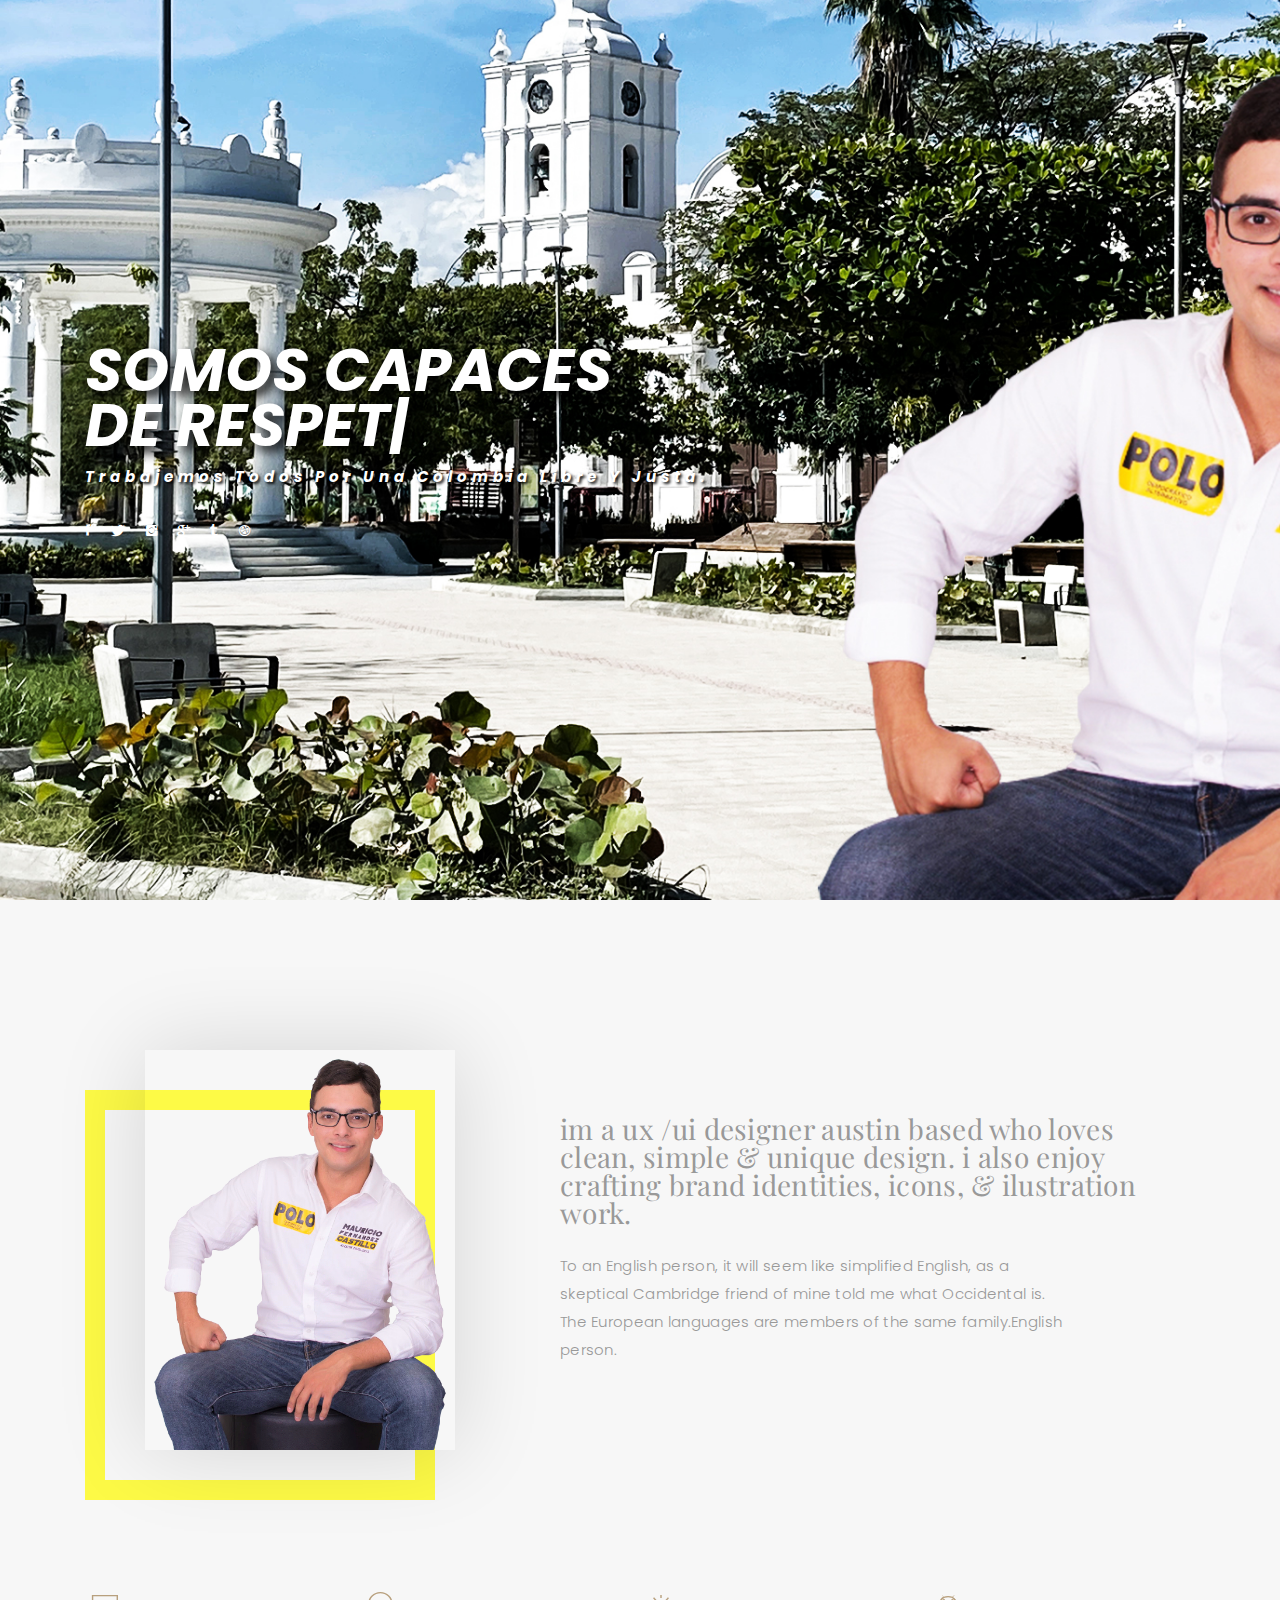
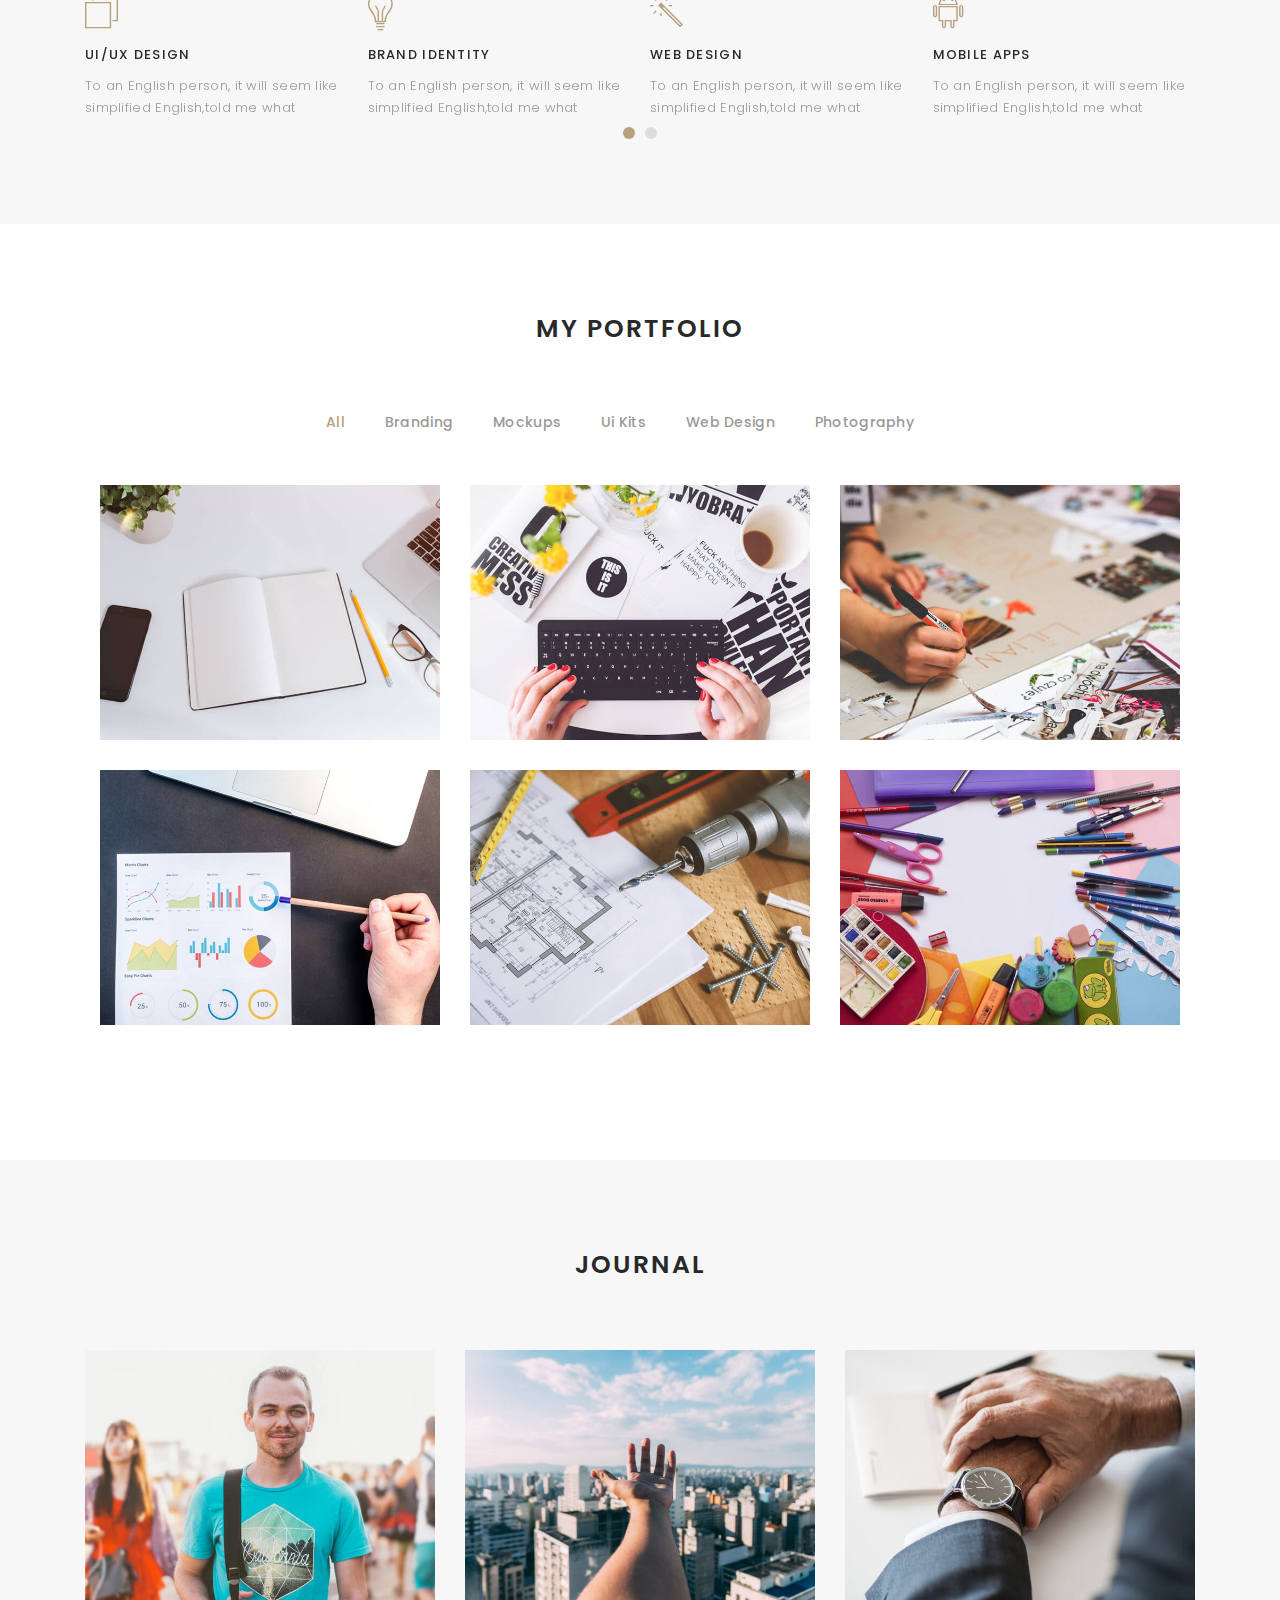
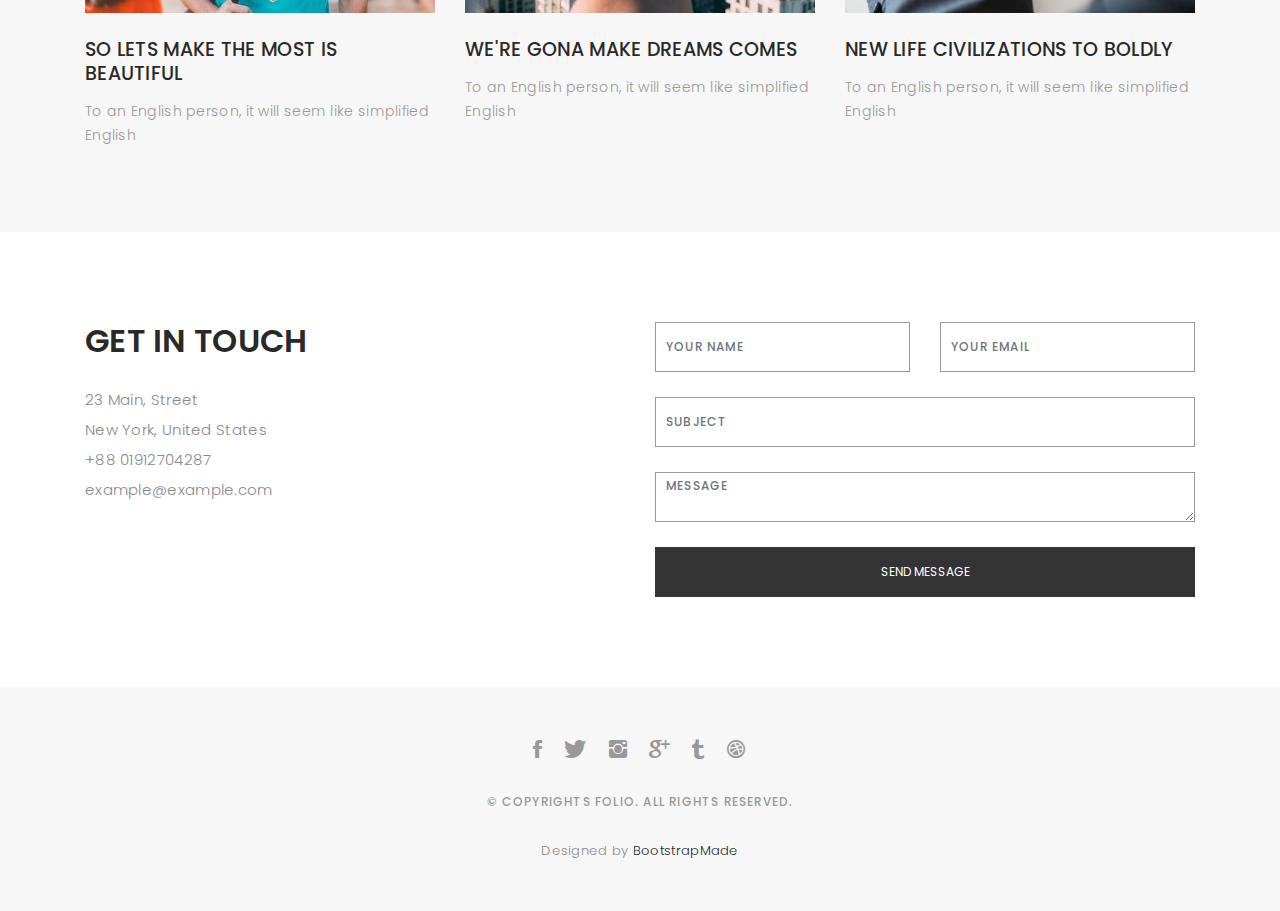
==== index.html @ 6915b4e6 "primer commit" ====
<!DOCTYPE html>
<html lang="en">

<head>
  <!-- meta -->
  <meta charset="utf-8">
  <meta content="width=device-width, initial-scale=1.0" name="viewport">

  <title>Mauricio Fernández Castillo | Polo Democratico</title>
  <meta content="" name="keywords">
  <meta content="" name="description">

  <!-- Google Fonts -->
  <link href="https://fonts.googleapis.com/css?family=Poppins:300,300i,400,400i,500,500i,600,600i,700,700i|Playfair+Display:400,400i,700,700i,900,900i" rel="stylesheet">

  <!-- Bootstrap CSS File -->
  <link href="lib/bootstrap/css/bootstrap.min.css" rel="stylesheet">

  <!-- Libraries CSS Files -->
  <link href="lib/ionicons/css/ionicons.min.css" rel="stylesheet">
  <link href="lib/owlcarousel/assets/owl.carousel.min.css" rel="stylesheet">
  <link href="lib/magnific-popup/magnific-popup.css" rel="stylesheet">
  <link href="lib/hover/hover.min.css" rel="stylesheet">

  <!-- Main Stylesheet File -->
  <link href="css/style.css" rel="stylesheet">

  <!-- Responsive css -->
  <link href="css/responsive.css" rel="stylesheet">

  <!-- Favicon -->
  <link rel="shortcut icon" href="images/favicon.png">

  <!-- =======================================================
    Theme Name: Folio
    Theme URL: https://bootstrapmade.com/folio-bootstrap-portfolio-template/
    Author: BootstrapMade.com
    Author URL: https://bootstrapmade.com
  ======================================================= -->
</head>

<body>

  <!-- start section navbar -->
  <nav id="main-nav">
    <div class="row">
      <div class="container">

        <div class="logo">
          <a href="index.html"><img src="images/logo.png" alt="logo"></a>
        </div>

        <div class="responsive"><i data-icon="m" class="ion-navicon-round"></i></div>

        <ul class="nav-menu list-unstyled">
          <li><a href="#header" class="smoothScroll">Inicio</a></li>
          <li><a href="#about" class="smoothScroll">Quien Soy</a></li>
          <li><a href="#portfolio" class="smoothScroll">Logros</a></li>
          <li><a href="#journal" class="smoothScroll">Publicaciones</a></li>
          <li><a href="#contact" class="smoothScroll">Contáctos</a></li>
        </ul>

      </div>
    </div>
  </nav>
  <!-- End section navbar -->


  <!-- start section header -->
  <div id="header" class="home">

    <div class="container">
      <div class="header-content">
        <h1>SOMOS CAPACES <br> DE <span class="typed"></span></h1>
        <p>Trabajemos todos por una colombia libre y justa.</p>

        <ul class="list-unstyled list-social">
          <li><a href="#"><i class="ion-social-facebook"></i></a></li>
          <li><a href="#"><i class="ion-social-twitter"></i></a></li>
          <li><a href="#"><i class="ion-social-instagram"></i></a></li>
          <li><a href="#"><i class="ion-social-googleplus"></i></a></li>
          <li><a href="#"><i class="ion-social-tumblr"></i></a></li>
          <li><a href="#"><i class="ion-social-dribbble"></i></a></li>
        </ul>
      </div>
    </div>
  </div>
  <!-- End section header -->


  <!-- start section about us -->
  <div id="about" class="paddsection">
    <div class="container">
      <div class="row justify-content-between">

        <div class="col-lg-4 ">
          <div class="div-img-bg">
            <div class="about-img">
              <img src="images/mfc2.png" class="img-responsive" alt="me">
            </div>
          </div>
        </div>

        <div class="col-lg-7">
          <div class="about-descr">

            <p class="p-heading">im a ux /ui designer austin based who loves clean, simple & unique design. i also enjoy crafting brand identities, icons, & ilustration work. </p>
            <p class="separator">To an English person, it will seem like simplified English, as a skeptical Cambridge friend of mine told me what Occidental is. The European languages are members of the same family.English person.</p>

          </div>

        </div>
      </div>
    </div>
  </div>
  <!-- end section about us -->


  <!-- start section services -->
  <div id="services">
    <div class="container">

        <div class="services-carousel owl-theme">

          <div class="services-block">

            <i class="ion-ios-browsers-outline"></i>
            <span>UI/UX DESIGN</span>
            <p class="separator">To an English person, it will seem like simplified English,told me what </p>

          </div>

          <div class="services-block">

            <i class="ion-ios-lightbulb-outline"></i>
            <span>BRAND IDENTITY</span>
            <p class="separator">To an English person, it will seem like simplified English,told me what </p>

          </div>

          <div class="services-block">

            <i class="ion-ios-color-wand-outline"></i>
            <span>WEB DESIGN</span>
            <p class="separator">To an English person, it will seem like simplified English,told me what </p>

          </div>

          <div class="services-block">

            <i class="ion-social-android-outline"></i>
            <span>MOBILE APPS</span>
            <p class="separator">To an English person, it will seem like simplified English,told me what </p>

          </div>

          <div class="services-block">

            <i class="ion-ios-analytics-outline"></i>
            <span>Analytics</span>
            <p class="separator">To an English person, it will seem like simplified English,told me what </p>

          </div>

          <div class="services-block">

            <i class="ion-ios-camera-outline"></i>
            <span>PHOTOGRAPHY</span>
            <p class="separator">To an English person, it will seem like simplified English,told me what </p>

          </div>

        </div>

    </div>

  </div>
  <!-- end section services -->


  <!-- start section portfolio -->
  <div id="portfolio" class="text-center paddsection">

    <div class="container">
      <div class="section-title text-center">
        <h2>My Portfolio</h2>
      </div>
    </div>

    <div class="container">
      <div class="row">
        <div class="col-md-12">

          <div class="portfolio-list">

            <ul class="nav list-unstyled" id="portfolio-flters">
              <li class="filter filter-active" data-filter=".all">all</li>
              <li class="filter" data-filter=".branding">branding</li>
              <li class="filter" data-filter=".mockups">mockups</li>
              <li class="filter" data-filter=".uikits">ui kits</li>
              <li class="filter" data-filter=".webdesign">web design</li>
              <li class="filter" data-filter=".photography">photography</li>
            </ul>

          </div>

          <div class="portfolio-container">

            <div class="col-lg-4 col-md-6 portfolio-thumbnail all branding uikits webdesign">
              <a class="popup-img" href="images/portfolio/1.jpg">
                <img src="images/portfolio/1.jpg" alt="img">
              </a>
            </div>

            <div class="col-lg-4 col-md-6 portfolio-thumbnail all mockups uikits photography">
              <a class="popup-img" href="images/portfolio/2.jpg">
                <img src="images/portfolio/2.jpg"  alt="img">
              </a>
            </div>

            <div class="col-lg-4 col-md-6 portfolio-thumbnail all branding webdesig photographyn">
              <a class="popup-img" href="images/portfolio/3.jpg">
                <img src="images/portfolio/3.jpg" alt="img">
              </a>
            </div>

            <div class="col-lg-4 col-md-6 portfolio-thumbnail all mockups webdesign photography">
              <a class="popup-img" href="images/portfolio/4.jpg">
                <img src="images/portfolio/4.jpg" alt="img">
              </a>
            </div>

            <div class="col-lg-4 col-md-6 portfolio-thumbnail all branding uikits photography">
              <a class="popup-img" href="images/portfolio/5.jpg">
                <img src="images/portfolio/5.jpg" alt="img">
              </a>
            </div>

            <div class="col-lg-4 col-md-6 portfolio-thumbnail all mockups uikits webdesign">
              <a class="popup-img" href="images/portfolio/6.jpg">
                <img src="images/portfolio/6.jpg" alt="img">
              </a>
            </div>

          </div>
        </div>
      </div>
    </div>

  </div>
  <!-- End section portfolio -->


  <!-- start section journal -->
  <div id="journal" class="text-left paddsection">

    <div class="container">
      <div class="section-title text-center">
        <h2>journal</h2>
      </div>
    </div>

    <div class="container">
      <div class="journal-block">
        <div class="row">

          <div class="col-lg-4 col-md-6">
            <div class="journal-info">

              <a href="blog-single.html"><img src="images/blog-post-1.jpg" class="img-responsive" alt="img"></a>

              <div class="journal-txt">

                <h4><a href="blog-single.html">SO LETS MAKE THE MOST IS BEAUTIFUL</a></h4>
                <p class="separator">To an English person, it will seem like simplified English
                </p>

              </div>

            </div>
          </div>

          <div class="col-lg-4 col-md-6">
            <div class="journal-info">

              <a href="blog-single.html"><img src="images/blog-post-2.jpg" class="img-responsive" alt="img"></a>

              <div class="journal-txt">

                <h4><a href="#blog-single.html">WE'RE GONA MAKE DREAMS COMES</a></h4>
                <p class="separator">To an English person, it will seem like simplified English
                </p>

              </div>

            </div>
          </div>

          <div class="col-lg-4 col-md-6">
            <div class="journal-info">

              <a href="blog-single.html"><img src="images/blog-post-3.jpg" class="img-responsive" alt="img"></a>

              <div class="journal-txt">

                <h4><a href="blog-single.html">NEW LIFE CIVILIZATIONS TO BOLDLY</a></h4>
                <p class="separator">To an English person, it will seem like simplified English
                </p>

              </div>

            </div>
          </div>

        </div>
      </div>
    </div>

  </div>
  <!-- End section journal -->


  <!-- start sectoion contact -->
  <div id="contact" class="paddsection">
    <div class="container">
      <div class="contact-block1">
        <div class="row">

          <div class="col-lg-6">
            <div class="contact-contact">

              <h2 class="mb-30">GET IN TOUCH</h2>

              <ul class="contact-details">
                <li><span>23 Main, Street</span></li>
                <li><span>New York, United States</span></li>
                <li><span>+88 01912704287</span></li>
                <li><span>example@example.com</span></li>
              </ul>

            </div>
          </div>

          <div class="col-lg-6">
            <form action="" method="post" role="form" class="contactForm">
              <div class="row">

                <div id="sendmessage">Your message has been sent. Thank you!</div>
                <div id="errormessage"></div>

                <div class="col-lg-6">
                  <div class="form-group contact-block1">
                    <input type="text" name="name" class="form-control" id="name" placeholder="Your Name" data-rule="minlen:4" data-msg="Please enter at least 4 chars" />
                    <div class="validation"></div>
                  </div>
                </div>

                <div class="col-lg-6">
                  <div class="form-group">
                    <input type="email" class="form-control" name="email" id="email" placeholder="Your Email" data-rule="email" data-msg="Please enter a valid email" />
                    <div class="validation"></div>
                  </div>
                </div>

                <div class="col-lg-12">
                  <div class="form-group">
                    <input type="text" class="form-control" name="subject" id="subject" placeholder="Subject" data-rule="minlen:4" data-msg="Please enter at least 8 chars of subject" />
                    <div class="validation"></div>
                  </div>
                </div>

                <div class="col-lg-12">
                  <div class="form-group">
                    <textarea class="form-control" name="message" rows="12" data-rule="required" data-msg="Please write something for us" placeholder="Message"></textarea>
                    <div class="validation"></div>
                  </div>
                </div>

                <div class="col-lg-12">
                  <input type="submit" class="btn btn-defeault btn-send" value="Send message">
                </div>

              </div>
            </form>
          </div>
        </div>
      </div>
    </div>
  </div>
  <!-- start sectoion contact -->


  <!-- start section footer -->
  <div id="footer" class="text-center">
    <div class="container">
      <div class="socials-media text-center">

        <ul class="list-unstyled">
          <li><a href="#"><i class="ion-social-facebook"></i></a></li>
          <li><a href="#"><i class="ion-social-twitter"></i></a></li>
          <li><a href="#"><i class="ion-social-instagram"></i></a></li>
          <li><a href="#"><i class="ion-social-googleplus"></i></a></li>
          <li><a href="#"><i class="ion-social-tumblr"></i></a></li>
          <li><a href="#"><i class="ion-social-dribbble"></i></a></li>
        </ul>

      </div>

      <p>&copy; Copyrights Folio. All rights reserved.</p>

      <div class="credits">
        <!--
          All the links in the footer should remain intact.
          You can delete the links only if you purchased the pro version.
          Licensing information: https://bootstrapmade.com/license/
          Purchase the pro version with working PHP/AJAX contact form: https://bootstrapmade.com/buy/?theme=Folio
        -->
        Designed by <a href="https://bootstrapmade.com/">BootstrapMade</a>
      </div>

    </div>
  </div>
  <!-- End section footer -->

  <!-- JavaScript Libraries -->
  <script src="lib/jquery/jquery.min.js"></script>
  <script src="lib/jquery/jquery-migrate.min.js"></script>
  <script src="lib/bootstrap/js/bootstrap.bundle.min.js"></script>
  <script src="lib/typed/typed.js"></script>
  <script src="lib/owlcarousel/owl.carousel.min.js"></script>
  <script src="lib/magnific-popup/magnific-popup.min.js"></script>
  <script src="lib/isotope/isotope.pkgd.min.js"></script>

  <!-- Contact Form JavaScript File -->
  <script src="contactform/contactform.js"></script>

  <!-- Template Main Javascript File -->
  <script src="js/main.js"></script>

</body>

</html>
---- css/style.css ----
/*
  Theme Name: Folio
  Theme URL: https://bootstrapmade.com/folio-bootstrap-portfolio-template/
  Author: BootstrapMade.com
  Author URL: https://bootstrapmade.com
*/

/*  General Styling
/*-----------------------------------------------------------------------------------*/

body {
  background: #ffffff;
  color: #898989;
  font-family: 'Poppins', helvetica;
  font-size: 15px;
  font-weight: 300;
  line-height: 20px;
  letter-spacing: 0.02em;
  overflow-x: hidden;
  margin: 0 auto;
  padding: 0;
  -moz-box-sizing: border-box;
  -ms-box-sizing: border-box;
  -o-box-sizing: border-box;
  -webkit-box-sizing: border-box;
  box-sizing: border-box;
}

h1, h2, h3, h4, h5, h6 {
  margin: 0;
}

h2 {
  color: #292929;
  font-weight: 600;
}

h4 {
  color: #292929;
  font-size: 14px;
  font-weight: 600;
}

a {
  color: #292929;
  text-decoration: none !important;
  -moz-transition: all 0.5s ease-in-out 0s;
  -ms-transition: all 0.5s ease-in-out 0s;
  -o-transition: all 0.5s ease-in-out 0s;
  -webkit-transition: all 0.5s ease-in-out 0s;
  transition: all 0.5s ease-in-out 0s;
}

a:hover {
  -moz-transition: all 0.5s ease-in-out 0s;
  -ms-transition: all 0.5s ease-in-out 0s;
  -o-transition: all 0.5s ease-in-out 0s;
  -webkit-transition: all 0.5s ease-in-out 0s;
  transition: all 0.5s ease-in-out 0s;
}

a:hover, a:focus {
  color: #b8a07e;
  text-decoration: underline;
}

nav ul li a {
  padding: 2px 0 0 0;
  position: relative;
  display: block;
  font-size: 12px;
  color: #999999;
  letter-spacing: 0.1em;
  font-weight: 500;
  line-height: 14px;
  text-transform: uppercase;
  -moz-transition: all 0.5s ease-in-out 0s;
  -ms-transition: all 0.5s ease-in-out 0s;
  -o-transition: all 0.5s ease-in-out 0s;
  -webkit-transition: all 0.5s ease-in-out 0s;
  transition: all 0.5s ease-in-out 0s;
}

p {
  margin: 25px 0;
  padding: 0;
  font-size: 15px;
  color: #999999;
  line-height: 28px;
}

::-moz-selection {
  background: #b8a07e;
  color: #fff;
}

::selection {
  background: #b8a07e;
  color: #fff;
}

.btn {
  background: #333;
  border: medium none;
  border-radius: 0;
  color: #fff;
  font-size: 12px;
  height: 50px;
  line-height: 50px;
  padding: 0 30px;
  text-transform: uppercase;
}

.btn:hover, .btn:focus {
  color: #fff;
}

.padDiv {
  padding: 30px 20px;
}

.section-title {
  margin-bottom: 70px;
}

.section-title h2 {
  font-size: 25px;
  letter-spacing: 2px;
  text-transform: uppercase;
}

.form-control {
  background-color: transparent;
  border: 1px solid #999;
  border-radius: 0;
  color: #999999;
  font-size: 12px;
  font-weight: 500;
  height: 50px;
  letter-spacing: 0.1em;
  padding-left: 10px;
  margin: 0 0 25px 0;
  line-height: 14px;
  text-transform: uppercase;
}

.form-control:focus {
  box-shadow: none;
  outline: 0 none;
}

.paddsection {
  padding-top: 90px;
  padding-bottom: 90px;
}

.paddsections {
  padding-top: 90px;
  padding-bottom: 90px !important;
}

.hvr-shutter-in-horizontal::before {
  background: #333;
}

.hvr-shutter-in-horizontal:hover {
  background: #b8a07e;
}

.mb-30 {
  margin-bottom: 30px;
}

/*-----------------------------------------------------------------------------------*/
/*  Navbar Top
/*-----------------------------------------------------------------------------------*/

nav {
  position: fixed;
  background: #fff;
  z-index: 1000;
  width: 100%;
  padding: 20px;
  display: none;
  -webkit-box-shadow: 0px 2px 92px 0px rgba(0, 0, 0, 0.18);
  -moz-box-shadow: 0px 2px 92px 0px rgba(0, 0, 0, 0.18);
  box-shadow: 0px 2px 92px 0px rgba(0, 0, 0, 0.18);
}

.nav-menu {
  float: right;
  line-height: 32px;
  margin-bottom: 0;
  padding-top: 16px;
}

nav ul li {
  float: left;
  margin-right: 15px;
  font-family: 'Poppins', sans-serif;
  font-size: 14px;
  margin-left: 40px;
}

nav ul li a {
  padding: 2px 0 0 0;
  position: relative;
  display: block;
  font-size: 14px;
  color: #999999;
  font-family: 'Poppins', helvetica;
  font-weight: 500;
  line-height: 16px;
  letter-spacing: 0.02em;
  text-transform: capitalize;
  font-style: italic;
}

.logo {
  float: left;
}

.logo img {
  width: 100px;
  height: 50px;
}

.responsive {
  display: none;
  font-size: 23px;
}

.active {
  color: #afafaf;
}

/*----------------------------------------------------------------------------------*/
/*  Header
/*-----------------------------------------------------------------------------------*/

#header {
  background: url("../images/mfc-bg.jpg") repeat scroll center center / cover;
  height: 100vh;
  width: 100%;
}


#header .header-content {
  height: 100vh;
  text-align: left;
  width: 100%;
  display: flex;
  justify-content: center;
  flex-direction: column;
}

.header-content h1 {
  font-size: 60px;
  font-weight: 700;
  margin-bottom: 10px;
  text-transform: uppercase;
  color: #fff;
  line-height: 55px;
  font-style: italic;
  text-shadow: 0.1em 0.1em 0.2em #000
}

.header-content p {
  font-size: 15px;
  letter-spacing: 5px;
  margin-top: 0;
  margin-bottom: 30px;
  text-transform: capitalize;
  color: #fff;
  font-weight: 700;
  font-style: italic;
  text-shadow: 0.1em 0.1em 0.2em #000
}

.header-content .list-social li {
  float: left;
  margin-right: 20px;
}

.header-content .list-social li i {
  color: #fff;
  font-size: 15px;
}

/*-----------------------------------------------------------------------------------*/
/*  Aout-us
/*-----------------------------------------------------------------------------------*/

#about {
  width: 100%;
  height: auto;
  background: #f7f7f7;
  padding-top: 190px;
}

#about .div-img-bg {
  padding-bottom: 30px;
  border: 20px solid #fdfa46;
}

#about .div-img-bg .about-img img {
  width: 100%;
  box-shadow: 0px 0px 85px 0px rgba(0, 0, 0, 0.14);
  margin-top: -60px;
  margin-left: 40px;
  height: 400px;
  object-fit: cover;
}

#about .about-descr .p-heading {
  font-family: 'Playfair Display', serif;
  font-size: 28px;
  text-align: left;
}

#about .about-descr .separator {
  max-width: 80%;
  margin-bottom: 0;
  text-align: left;
}

/*-----------------------------------------------------------------------------------*/
/*   Services
/*-----------------------------------------------------------------------------------*/

#services {
  background: #f7f7f7;
  position: relative;
  padding-bottom: 80px;
}

.owl-item {
  float: left;
}
.services-block span {
  margin: 10px 0;
  position: relative;
  font-size: 13px;
  color: #292929;
  letter-spacing: 0.1em;
  font-weight: 500;
  text-transform: uppercase;
  display: block;
}

.services-block .separator {
  margin: 0;
  font-size: 13px;
  line-height: 22px;
}

.services-block i {
  font-size: 44px;
  color: #b8a07e;
  line-height: 44px;
}


.services-carousel  .owl-stage-outer {
  overflow: hidden;
}

.services-carousel .owl-dots {
  margin-top: 5px;
  text-align: center;
}

.services-carousel .owl-dot {
  display: inline-block;
  margin: 0 5px;
  width: 12px !important;
  height: 12px !important;
  border-radius: 50%;
  border: 0;
  padding: 0 !important;
  background-color: #ddd;
  cursor: pointer;
}

.services-carousel .owl-dot.active {
  background-color: #b8a07e;
}

.owl-nav {
  display: none;
}


/*-----------------------------------------------------------------------------------*/
/*  Portfolio
/*-----------------------------------------------------------------------------------*/

#portfolio {
  position: relative;
  padding-bottom: 50px;
}

#portfolio .portfolio-list {
  margin-bottom: 50px;
}

#portfolio .portfolio-list .nav {
  display: inline-block;
  margin: 0;
}

#portfolio .portfolio-list .nav li {
  margin: 0 40px 0 0;
  float: left;
  font-size: 14px;
  color: #999999;
  line-height: 16px;
  cursor: pointer;
  font-family: 'Poppins', helvetica;
  font-weight: 500;
  letter-spacing: 0.02em;
  text-transform: capitalize;
  -moz-transition: all 0.5s ease-in-out 0s;
  -ms-transition: all 0.5s ease-in-out 0s;
  -o-transition: all 0.5s ease-in-out 0s;
  -webkit-transition: all 0.5s ease-in-out 0s;
  transition: all 0.5s ease-in-out 0s;
}

#portfolio .portfolio-list .nav li:hover, #portfolio .portfolio-list .nav li.filter-active  {
  color: #b8a07e;
  -moz-transition: all 0.5s ease-in-out 0s;
  -ms-transition: all 0.5s ease-in-out 0s;
  -o-transition: all 0.5s ease-in-out 0s;
  -webkit-transition: all 0.5s ease-in-out 0s;
  transition: all 0.5s ease-in-out 0s;
}

#portfolio .portfolio-container {
  display: inline-block;
  margin-bottom: 50px;
  width: 100%;
}

.portfolio-thumbnail {
  margin-bottom: 30px;
  overflow: hidden;
}

.portfolio-thumbnail img {
  max-width: 100%;
}

/*-----------------------------------------------------------------------------------*/
/*  Journal
/*-----------------------------------------------------------------------------------*/

#journal,  #journal-blog {
  height: auto;
  width: 100%;
  background: #f7f7f7;
  padding-bottom: 60px;
  position: relative;
}

#journal-blog {
  background: #fff;
  padding-bottom: 30px;
}

#journal .journal-block {
  display: inline-block;
  height: auto;
  width: 100%;
}

#journal .journal-block .journal-info {
  position: relative;
}

.journal-block .journal-info img {
  max-width: 100%;
}

.journal-block .journal-info .journal-txt {
  padding: 25px 0px;
  position: relative;
}

.journal-block .journal-info .journal-txt h4 a {
  display: block;
  font-size: 19px;
  line-height: 24px;
  margin: 0 0 13px 0;
  font-weight: 500;
  color: #292929;
  -moz-transition: all 0.5s ease-in-out 0s;
  -ms-transition: all 0.5s ease-in-out 0s;
  -o-transition: all 0.5s ease-in-out 0s;
  -webkit-transition: all 0.5s ease-in-out 0s;
  transition: all 0.5s ease-in-out 0s;
}

.journal-block .journal-info .journal-txt h4 a:hover {
  color: #b8a07e;
  -moz-transition: all 0.5s ease-in-out 0s;
  -ms-transition: all 0.5s ease-in-out 0s;
  -o-transition: all 0.5s ease-in-out 0s;
  -webkit-transition: all 0.5s ease-in-out 0s;
  transition: all 0.5s ease-in-out 0s;
}

.journal-block .journal-info .journal-txt p {
  margin: 0;
  font-size: 14px;
  line-height: 24px;
}

/*-----------------------------------------------------------------------------------*/
/*  Contact
/*-----------------------------------------------------------------------------------*/

#contact {
  height: auto;
  width: 100%;
}

.contact-details {
  list-style: none;
  margin: 0;
  padding: 0;
}

.contact-details li {
  padding-bottom: 10px;
}

#contact input, #contact textarea {
  width: 100%;
}


#contact  #sendmessage {
  color: #18d26e;
  border: 1px solid #18d26e;
  display: none;
  text-align: center;
  padding: 15px;
  font-weight: 600;
  margin: 15px;
}

#contact  #errormessage {
  color: red;
  display: none;
  border: 1px solid red;
  text-align: center;
  padding: 15px;
  font-weight: 600;
  margin: 15px;
}

#contact #sendmessage.show, #contact #errormessage.show, #contact .show {
  display: block;
}

#contact .validation {
  color: red;
  display: none;
  margin: 0 0 20px;
  font-weight: 400;
  font-size: 13px;
}

/*-----------------------------------------------------------------------------------*/
/*  Footer
/*-----------------------------------------------------------------------------------*/

#footer {
  background: #f7f7f7;
  padding-top: 50px;
  padding-bottom: 50px;
}

#footer .socials-media {
  width: 100%;
}

#footer .socials-media ul {
  display: inline-block;
  float: none;
  margin: 0 0 20px 0;
}

#footer .socials-media ul li {
  float: left;
  margin-left: 10px;
  margin-right: 10px;
}

#footer .socials-media ul li a {
  font-size: 24px;
  color: #999;
  letter-spacing: 0.1em;
  font-weight: 500;
  background: transparent;
  text-transform: uppercase;
  -moz-transition: all 0.5s ease-in-out 0s;
  -ms-transition: all 0.5s ease-in-out 0s;
  -o-transition: all 0.5s ease-in-out 0s;
  -webkit-transition: all 0.5s ease-in-out 0s;
  transition: all 0.5s ease-in-out 0s;
}

#footer .socials-media ul li a:hover {
  color: #b8a07e;
  -moz-transition: all 0.5s ease-in-out 0s;
  -ms-transition: all 0.5s ease-in-out 0s;
  -o-transition: all 0.5s ease-in-out 0s;
  -webkit-transition: all 0.5s ease-in-out 0s;
  transition: all 0.5s ease-in-out 0s;
}

#footer p {
  font-size: 12px;
  letter-spacing: 0.1em;
  font-weight: 500;
  margin-top: 0;
  text-transform: uppercase;
}

.credits {
  font-size: 13px;
}
---- css/responsive.css ----
/** Width between 1200x to 0
 *  ~~~~~~~~~~~~~~~~~~~~~~~~~~~~~~~~~~~~
 */

@media (min-width: 1200px) {

}

/** Width between 992px to 1199px
 *  ~~~~~~~~~~~~~~~~~~~~~~~~~~~~~~~~~~~~
 */

@media (min-width: 992px) and (max-width: 1199px) {
  
}

/** Width between 768px to 991px
 *  ~~~~~~~~~~~~~~~~~~~~~~~~~~~~~~~~~~~~
 */

@media (min-width: 768px) and (max-width: 991px) {
  /* Navbar */
  nav {
    padding: 10px 15px;
  }
  .nav-menu {
    margin-top: 40px;
    display: none;
    float: none;
    width: 100%;
  }
  .nav-menu li {
    float: none;
    width: 100%;
    text-align: center;
    border-top: 1px solid #f7f7f7;
    line-height: 45px;
    margin-left: 0;
    padding-top: 10px;
    padding-bottom: 10px;
  }
  .responsive {
    float: right;
    padding-top: 15px;
    display: block;
  }

  .header-content h1 {
    font-size: 30px;
  }
  /* About */
  .head-info .header-content .cmaster h1 {
    font-size: 32px;
  }
  #about .div-img-bg {
    padding: 0;
  }
  #about .div-img-bg .about-img img {
    margin-top: 0%;
    margin-left: calc(0% - 0px);
  }
  #about .about-descr .p-heading {
    font-size: 20px;
  }
  #about .about-descr .separator {
    max-width: 100%;
    margin-bottom: 0;
  }
  /* portfolio */
  #portfolio .portfolio-list .nav li {
    float: none;
    margin: 20px;
    display: inline-block;
  }
  /* journal */
  #journal .journal-block .journal-info {
    margin-bottom: 30px;
  }
  /* Contact */
  .contact-contact {
    margin-bottom: 30px;
  }
  /* Footer */
  #footer .socials-media ul li {
    margin-right: 0;
    margin-left: 0;
    float: none;
    display: inline-block;
  }
}

/** Width between 767px to 0
 *  ~~~~~~~~~~~~~~~~~~~~~~~~~~~~~~~~~~~~
 */

@media (max-width: 767px) {
  /* Navbar */
  nav {
    padding: 20px 15px;
  }
  .nav-menu {
    margin-top: 40px;
    display: none;
    float: none;
    width: 100%;
  }
  .nav-menu li {
    float: none;
    width: 100%;
    text-align: center;
    border-top: 1px solid #f7f7f7;
    line-height: 45px;
    margin-left: 0;
    padding-top: 10px;
    padding-bottom: 10px;
  }
  .responsive {
    float: right;
    padding-top: 15px;
    display: block;
  }
  .header-content h1 {
    font-size: 45px;
    line-height: 40px;
  }
  /* About */
  .head-info .header-content h1 {
    font-size: 32px;
  }
  #about .div-img-bg {
    padding: 0;
  }
  #about .div-img-bg .about-img img {
    margin-top: 0%;
    margin-left: calc(0% - 0px);
  }
  #about .about-descr .p-heading {
    font-size: 20px;
  }
  #about .about-descr .separator {
    max-width: 100%;
    margin-bottom: 0;
  }
  /* portfolio */
  #portfolio .portfolio-list .nav li {
    float: none;
    margin: 20px;
    display: inline-block;
  }
  /* journal */
  #journal .journal-block .journal-info {
    margin-bottom: 30px;
  }
  /* Contact */
  .contact-contact {
    margin-bottom: 30px;
  }
  /* Footer */
  #footer .socials-media ul li {
    margin-right: 0;
    margin-left: 0;
    float: none;
    display: inline-block;
  }
}

/** Width between 600px to 0
 *  ~~~~~~~~~~~~~~~~~~~~~~~~~~~~~~~~~~~~
 */

@media (max-width: 600px) {
  /* Navbar */
  nav {
    padding: 20px 15px;
  }
  .nav-menu {
    margin-top: 40px;
    display: none;
    float: none;
    width: 100%;
  }
  .nav-menu li {
    float: none;
    width: 100%;
    text-align: center;
    border-top: 1px solid #f7f7f7;
    line-height: 45px;
    margin-left: 0;
    padding-top: 10px;
    padding-bottom: 10px;
  }
  .responsive {
    float: right;
    padding-top: 15px;
    display: block;
  }
  /* About */
  .head-info .header-content h1 {
    font-size: 32px;
  }
  #about .div-img-bg {
    padding: 0;
  }
  #about .div-img-bg .about-img img {
    margin-top: 0%;
    margin-left: calc(0% - 0px);
  }
  #about .about-descr .p-heading {
    font-size: 20px;
  }
  #about .about-descr .separator {
    max-width: 100%;
    margin-bottom: 0;
  }
  /* portfolio */
  #portfolio .portfolio-list .nav li {
    float: none;
    margin: 10px;
    display: inline-block;
  }
  /* journal */
  #journal .journal-block .journal-info {
    margin-bottom: 30px;
  }
  /* Contact */
  .contact-contact {
    margin-bottom: 30px;
  }
  /* Footer */
  #footer .socials-media ul li {
    margin-right: 0;
    margin-left: 0;
    float: none;
    display: inline-block;
  }
}

/** Width between 480px to 0
 *  ~~~~~~~~~~~~~~~~~~~~~~~~~~~~~~~~~~~~
 */

@media (max-width: 480px) {
  /* Navbar */
  nav {
    padding: 20px 15px;
  }
  .nav-menu {
    margin-top: 40px;
    display: none;
    float: none;
    width: 100%;
  }
  .nav-menu li {
    float: none;
    width: 100%;
    text-align: center;
    border-top: 1px solid #f7f7f7;
    line-height: 45px;
    margin-left: 0;
    padding-top: 10px;
    padding-bottom: 10px;
  }
  .responsive {
    float: right;
    padding-top: 15px;
    display: block;
  }
  /* About */
  .head-info .header-content h1 {
    font-size: 32px;
  }
  #about .div-img-bg {
    padding: 0;
  }
  #about .div-img-bg .about-img img {
    margin-top: 0%;
    margin-left: calc(0% - 0px);
  }
  #about .about-descr .p-heading {
    font-size: 20px;
  }
  #about .about-descr .separator {
    max-width: 100%;
    margin-bottom: 0;
  }
  /* portfolio */
  #portfolio .portfolio-list .nav li {
    float: none;
    margin: 20px;
  }
  /* journal */
  #journal .journal-block .journal-info {
    margin-bottom: 30px;
  }
  /* Contact */
  .contact-contact {
    margin-bottom: 30px;
  }
  /* Footer */
  #footer .socials-media ul li {
    margin-right: 0;
    margin-left: 0;
    float: none;
    display: inline-block;
  }
}

/** Width between 320px to 0
 *  ~~~~~~~~~~~~~~~~~~~~~~~~~~~~~~~~~~~~
 */

@media (max-width: 320px) {
  /* Navbar */
  nav {
    padding: 20px 15px;
  }
  .nav-menu {
    margin-top: 40px;
    display: none;
    float: none;
    width: 100%;
  }
  .nav-menu li {
    float: none;
    width: 100%;
    text-align: center;
    border-top: 1px solid #f7f7f7;
    line-height: 45px;
    margin-left: 0;
    padding-top: 10px;
    padding-bottom: 10px;
  }
  .responsive {
    float: right;
    padding-top: 15px;
    display: block;
  }
  /* About */
  .head-info .header-content h1 {
    font-size: 32px;
  }
  #about .div-img-bg {
    padding: 0;
  }
  #about .div-img-bg .about-img img {
    margin-top: 0%;
    margin-left: calc(0% - 0px);
  }
  #about .about-descr .p-heading {
    font-size: 20px;
  }
  #about .about-descr .separator {
    max-width: 100%;
    margin-bottom: 0;
  }
  /* portfolio */
  #portfolio .portfolio-list .nav li {
    float: none;
    margin: 20px;
  }
  /* journal */
  #journal .journal-block .journal-info {
    margin-bottom: 30px;
  }
  /* Contact */
  .contact-contact {
    margin-bottom: 30px;
  }
  /* Footer */
  #footer .socials-media ul li {
    margin-right: 0;
    margin-left: 0;
    float: none;
    display: inline-block;
  }
  /* Single page */
  .entry-comments-body span {
    display: inline-block;
    margin-right: 0;
  }
}
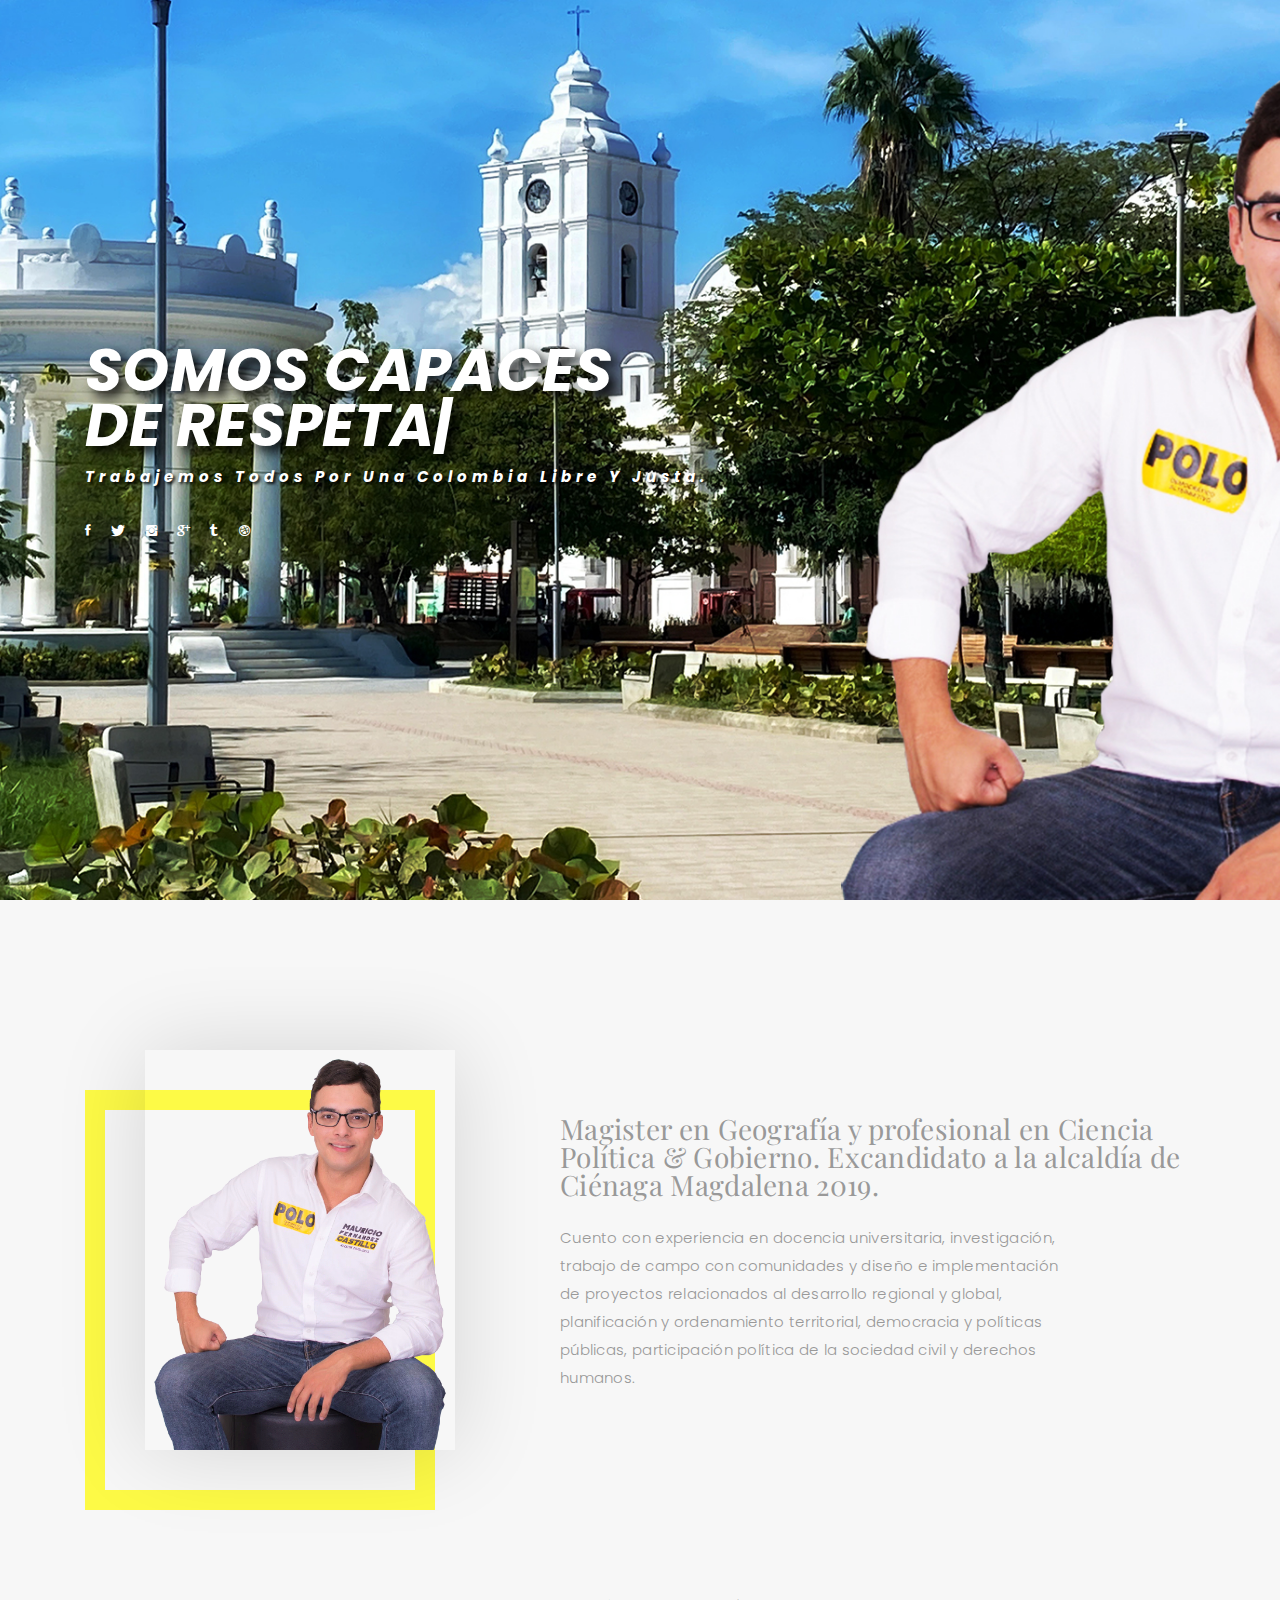
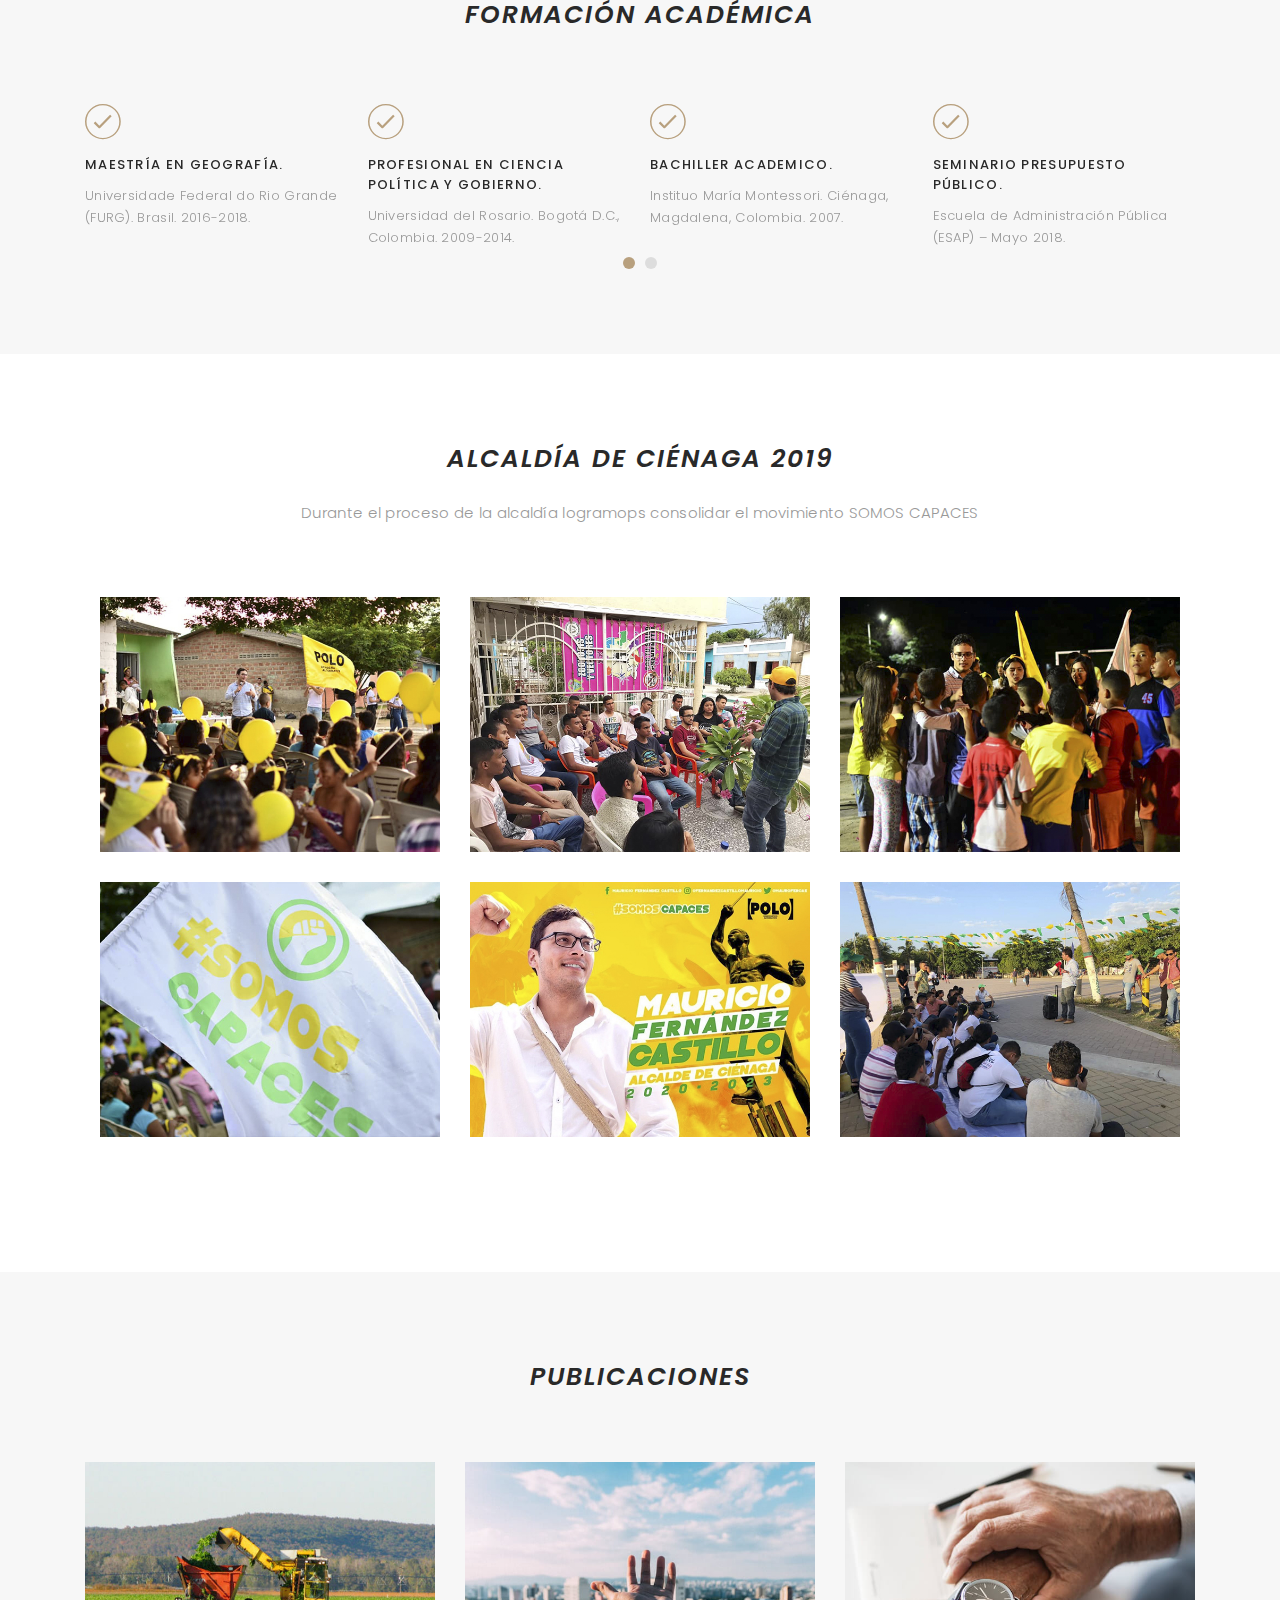
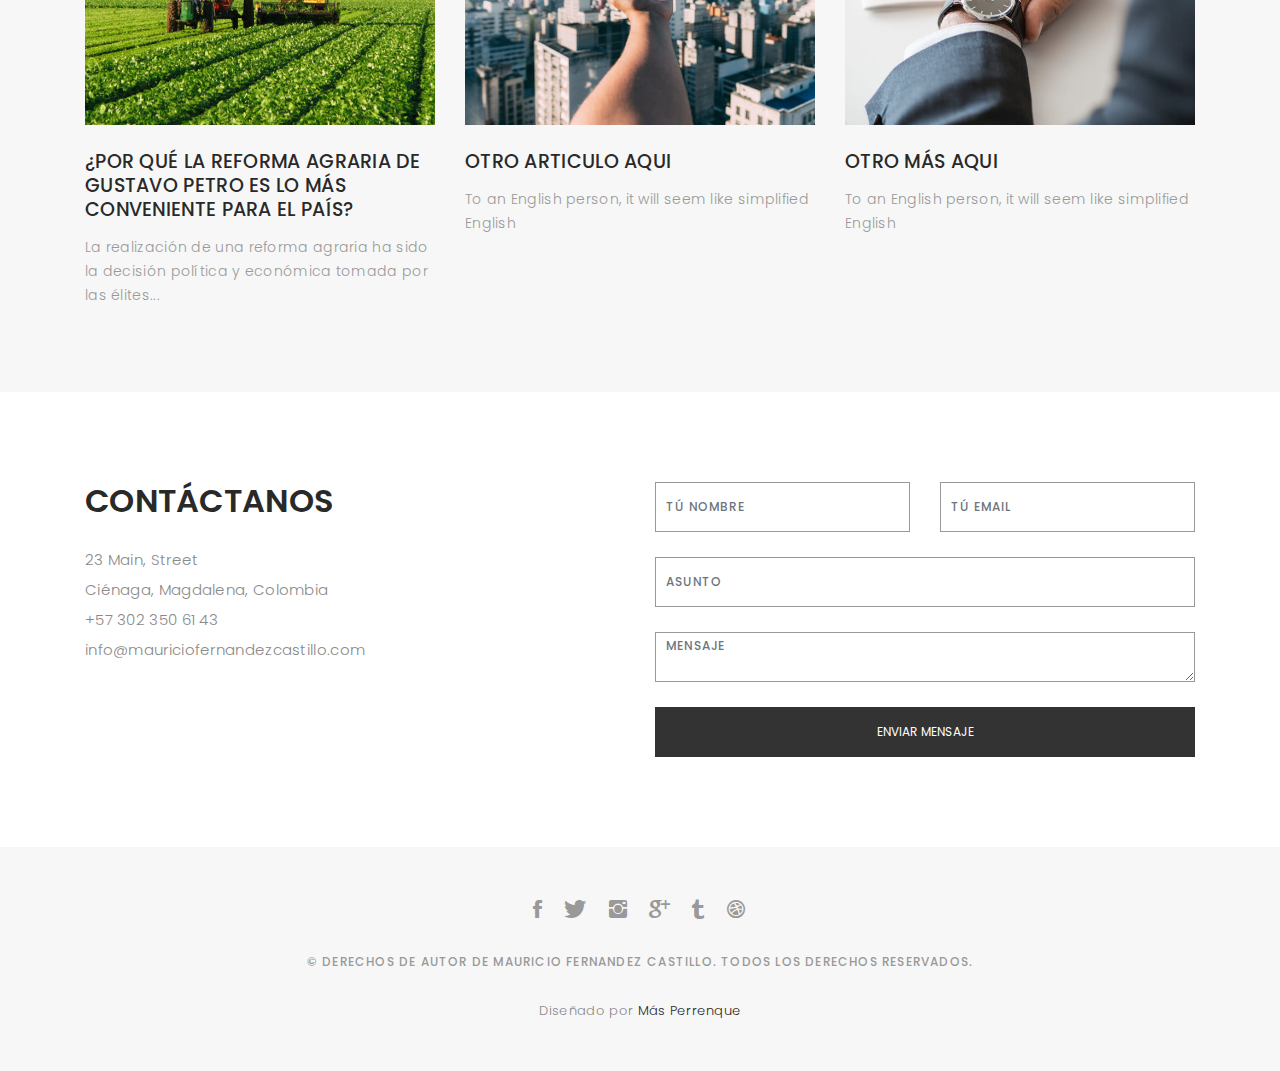
==== commit 30d239d6: "segundo commit" ====
--- a/index.html
+++ b/index.html
@@ -104,8 +104,11 @@
         <div class="col-lg-7">
           <div class="about-descr">
 
-            <p class="p-heading">im a ux /ui designer austin based who loves clean, simple & unique design. i also enjoy crafting brand identities, icons, & ilustration work. </p>
-            <p class="separator">To an English person, it will seem like simplified English, as a skeptical Cambridge friend of mine told me what Occidental is. The European languages are members of the same family.English person.</p>
+            <p class="p-heading">Magister en Geografía y profesional en Ciencia Política & Gobierno. Excandidato a la alcaldía de Ciénaga Magdalena 2019. </p>
+            <p class="separator">Cuento con experiencia en docencia
+              universitaria, investigación, trabajo de campo con comunidades y diseño e implementación de
+              proyectos relacionados al desarrollo regional y global, planificación y ordenamiento territorial,
+              democracia y políticas públicas, participación política de la sociedad civil y derechos humanos.</p>
 
           </div>
 
@@ -119,54 +122,53 @@
   <!-- start section services -->
   <div id="services">
     <div class="container">
+      <div class="container">
+        <div class="section-title text-center">
+          <h2>Formación Académica</h2>
+        </div>
+      </div>
 
         <div class="services-carousel owl-theme">
 
           <div class="services-block">
 
-            <i class="ion-ios-browsers-outline"></i>
-            <span>UI/UX DESIGN</span>
-            <p class="separator">To an English person, it will seem like simplified English,told me what </p>
+            <i class="ion-ios-checkmark-outline"></i>
+            <span>Maestría en Geografía.</span>
+            <p class="separator">Universidade Federal do Rio Grande (FURG). Brasil. 2016-2018.</p>
 
           </div>
 
           <div class="services-block">
 
-            <i class="ion-ios-lightbulb-outline"></i>
-            <span>BRAND IDENTITY</span>
-            <p class="separator">To an English person, it will seem like simplified English,told me what </p>
+            <i class="ion-ios-checkmark-outline"></i>
+            <span>Profesional en Ciencia Política y Gobierno.</span>
+            <p class="separator">Universidad del Rosario. Bogotá D.C., Colombia. 2009-2014. </p>
 
           </div>
 
           <div class="services-block">
 
-            <i class="ion-ios-color-wand-outline"></i>
-            <span>WEB DESIGN</span>
-            <p class="separator">To an English person, it will seem like simplified English,told me what </p>
+            <i class="ion-ios-checkmark-outline"></i>
+            <span>Bachiller Academico.</span>
+            <p class="separator">Instituo María Montessori. Ciénaga, Magdalena, Colombia. 2007. </p>
 
           </div>
 
           <div class="services-block">
 
-            <i class="ion-social-android-outline"></i>
-            <span>MOBILE APPS</span>
-            <p class="separator">To an English person, it will seem like simplified English,told me what </p>
+            <i class="ion-ios-checkmark-outline"></i>
+            <span>Seminario Presupuesto Público.</span>
+            <p class="separator">Escuela de Administración Pública (ESAP) –
+              Mayo 2018. </p>
 
           </div>
 
           <div class="services-block">
 
-            <i class="ion-ios-analytics-outline"></i>
-            <span>Analytics</span>
-            <p class="separator">To an English person, it will seem like simplified English,told me what </p>
-
-          </div>
-
-          <div class="services-block">
-
-            <i class="ion-ios-camera-outline"></i>
-            <span>PHOTOGRAPHY</span>
-            <p class="separator">To an English person, it will seem like simplified English,told me what </p>
+            <i class="ion-ios-checkmark-outline"></i>
+            <span>Métodos alternativos de investigación territorial.</span>
+            <p class="separator">Curso, Universidad del
+              Rosario – Noviembre / Diciembre 2015. </p>
 
           </div>
 
@@ -183,7 +185,8 @@
 
     <div class="container">
       <div class="section-title text-center">
-        <h2>My Portfolio</h2>
+        <h2>Alcaldía de Ciénaga 2019</h2>
+        <p>Durante el proceso de la alcaldía logramops consolidar el movimiento SOMOS CAPACES</p>
       </div>
     </div>
 
@@ -191,7 +194,7 @@
       <div class="row">
         <div class="col-md-12">
 
-          <div class="portfolio-list">
+          <!--div class="portfolio-list">
 
             <ul class="nav list-unstyled" id="portfolio-flters">
               <li class="filter filter-active" data-filter=".all">all</li>
@@ -202,7 +205,7 @@
               <li class="filter" data-filter=".photography">photography</li>
             </ul>
 
-          </div>
+          </div-->
 
           <div class="portfolio-container">
 
@@ -256,7 +259,8 @@
 
     <div class="container">
       <div class="section-title text-center">
-        <h2>journal</h2>
+        <h2>Publicaciones
+        </h2>
       </div>
     </div>
 
@@ -267,11 +271,27 @@
           <div class="col-lg-4 col-md-6">
             <div class="journal-info">
 
-              <a href="blog-single.html"><img src="images/blog-post-1.jpg" class="img-responsive" alt="img"></a>
+              <a href="publicaciones/por-que-la-reforma-de-gustavo-petro-es-lo-mas-conveniente-para-el-pais.html"><img src="images/reforma-agraria-gustavo-petro.jpg" class="img-responsive" alt="img"></a>
 
               <div class="journal-txt">
 
-                <h4><a href="blog-single.html">SO LETS MAKE THE MOST IS BEAUTIFUL</a></h4>
+                <h4><a href="publicaciones/por-que-la-reforma-de-gustavo-petro-es-lo-mas-conveniente-para-el-pais.html">¿POR QUÉ LA REFORMA AGRARIA DE GUSTAVO PETRO ES LO MÁS CONVENIENTE PARA EL PAÍS?</a></h4>
+                <p class="separator">La realización de una reforma agraria ha sido la decisión política y económica tomada por las élites...
+                </p>
+
+              </div>
+
+            </div>
+          </div>
+
+          <div class="col-lg-4 col-md-6">
+            <div class="journal-info">
+
+              <a href="blog-single.html"><img src="images/blog-post-2.jpg" class="img-responsive" alt="img"></a>
+
+              <div class="journal-txt">
+
+                <h4><a href="#blog-single.html">OTRO ARTICULO AQUI</a></h4>
                 <p class="separator">To an English person, it will seem like simplified English
                 </p>
 
@@ -283,11 +303,11 @@
           <div class="col-lg-4 col-md-6">
             <div class="journal-info">
 
-              <a href="blog-single.html"><img src="images/blog-post-2.jpg" class="img-responsive" alt="img"></a>
+              <a href="blog-single.html"><img src="images/blog-post-3.jpg" class="img-responsive" alt="img"></a>
 
               <div class="journal-txt">
 
-                <h4><a href="#blog-single.html">WE'RE GONA MAKE DREAMS COMES</a></h4>
+                <h4><a href="blog-single.html">OTRO MÁS AQUI</a></h4>
                 <p class="separator">To an English person, it will seem like simplified English
                 </p>
 
@@ -296,22 +316,6 @@
             </div>
           </div>
 
-          <div class="col-lg-4 col-md-6">
-            <div class="journal-info">
-
-              <a href="blog-single.html"><img src="images/blog-post-3.jpg" class="img-responsive" alt="img"></a>
-
-              <div class="journal-txt">
-
-                <h4><a href="blog-single.html">NEW LIFE CIVILIZATIONS TO BOLDLY</a></h4>
-                <p class="separator">To an English person, it will seem like simplified English
-                </p>
-
-              </div>
-
-            </div>
-          </div>
-
         </div>
       </div>
     </div>
@@ -329,13 +333,13 @@
           <div class="col-lg-6">
             <div class="contact-contact">
 
-              <h2 class="mb-30">GET IN TOUCH</h2>
+              <h2 class="mb-30">CONTÁCTANOS</h2>
 
               <ul class="contact-details">
                 <li><span>23 Main, Street</span></li>
-                <li><span>New York, United States</span></li>
-                <li><span>+88 01912704287</span></li>
-                <li><span>example@example.com</span></li>
+                <li><span>Ciénaga, Magdalena, Colombia</span></li>
+                <li><span>+57 302 350 61 43</span></li>
+                <li><span>info@mauriciofernandezcastillo.com</span></li>
               </ul>
 
             </div>
@@ -350,34 +354,37 @@
 
                 <div class="col-lg-6">
                   <div class="form-group contact-block1">
-                    <input type="text" name="name" class="form-control" id="name" placeholder="Your Name" data-rule="minlen:4" data-msg="Please enter at least 4 chars" />
+                    <input type="text" name="name" class="form-control" id="name" placeholder="Tú Nombre" data-rule="minlen:4" data-msg="Ingrese al menos 4 caracteres" />
                     <div class="validation"></div>
                   </div>
                 </div>
 
                 <div class="col-lg-6">
                   <div class="form-group">
-                    <input type="email" class="form-control" name="email" id="email" placeholder="Your Email" data-rule="email" data-msg="Please enter a valid email" />
+                    <input type="email" class="form-control" name="email" id="email" placeholder="Tú Email" data-rule="email" data-msg="
+                    Por favor introduzca una dirección de correo electrónico válida" />
                     <div class="validation"></div>
                   </div>
                 </div>
 
                 <div class="col-lg-12">
                   <div class="form-group">
-                    <input type="text" class="form-control" name="subject" id="subject" placeholder="Subject" data-rule="minlen:4" data-msg="Please enter at least 8 chars of subject" />
+                    <input type="text" class="form-control" name="subject" id="subject" placeholder="Asunto" data-rule="minlen:4" data-msg="
+                    Ingrese al menos 8 caracteres de asunto" />
                     <div class="validation"></div>
                   </div>
                 </div>
 
                 <div class="col-lg-12">
                   <div class="form-group">
-                    <textarea class="form-control" name="message" rows="12" data-rule="required" data-msg="Please write something for us" placeholder="Message"></textarea>
+                    <textarea class="form-control" name="message" rows="12" data-rule="required" data-msg="
+                    Por favor escribe algo para nosotros" placeholder="Mensaje"></textarea>
                     <div class="validation"></div>
                   </div>
                 </div>
 
                 <div class="col-lg-12">
-                  <input type="submit" class="btn btn-defeault btn-send" value="Send message">
+                  <input type="submit" class="btn btn-defeault btn-send" value="Enviar Mensaje">
                 </div>
 
               </div>
@@ -406,7 +413,8 @@
 
       </div>
 
-      <p>&copy; Copyrights Folio. All rights reserved.</p>
+      <p>&copy; 
+        Derechos de autor de Mauricio Fernandez Castillo. Todos los derechos reservados.</p>
 
       <div class="credits">
         <!--
@@ -415,7 +423,7 @@
           Licensing information: https://bootstrapmade.com/license/
           Purchase the pro version with working PHP/AJAX contact form: https://bootstrapmade.com/buy/?theme=Folio
         -->
-        Designed by <a href="https://bootstrapmade.com/">BootstrapMade</a>
+        Diseñado por <a href="https://bootstrapmade.com/">Más Perrenque</a>
       </div>
 
     </div>
--- a/css/style.css
+++ b/css/style.css
@@ -128,6 +128,7 @@
   font-size: 25px;
   letter-spacing: 2px;
   text-transform: uppercase;
+  font-style: italic;
 }
 
 .form-control {
@@ -300,7 +301,7 @@
 }
 
 #about .div-img-bg {
-  padding-bottom: 30px;
+  padding-bottom: 40px;
   border: 20px solid #fdfa46;
 }
 
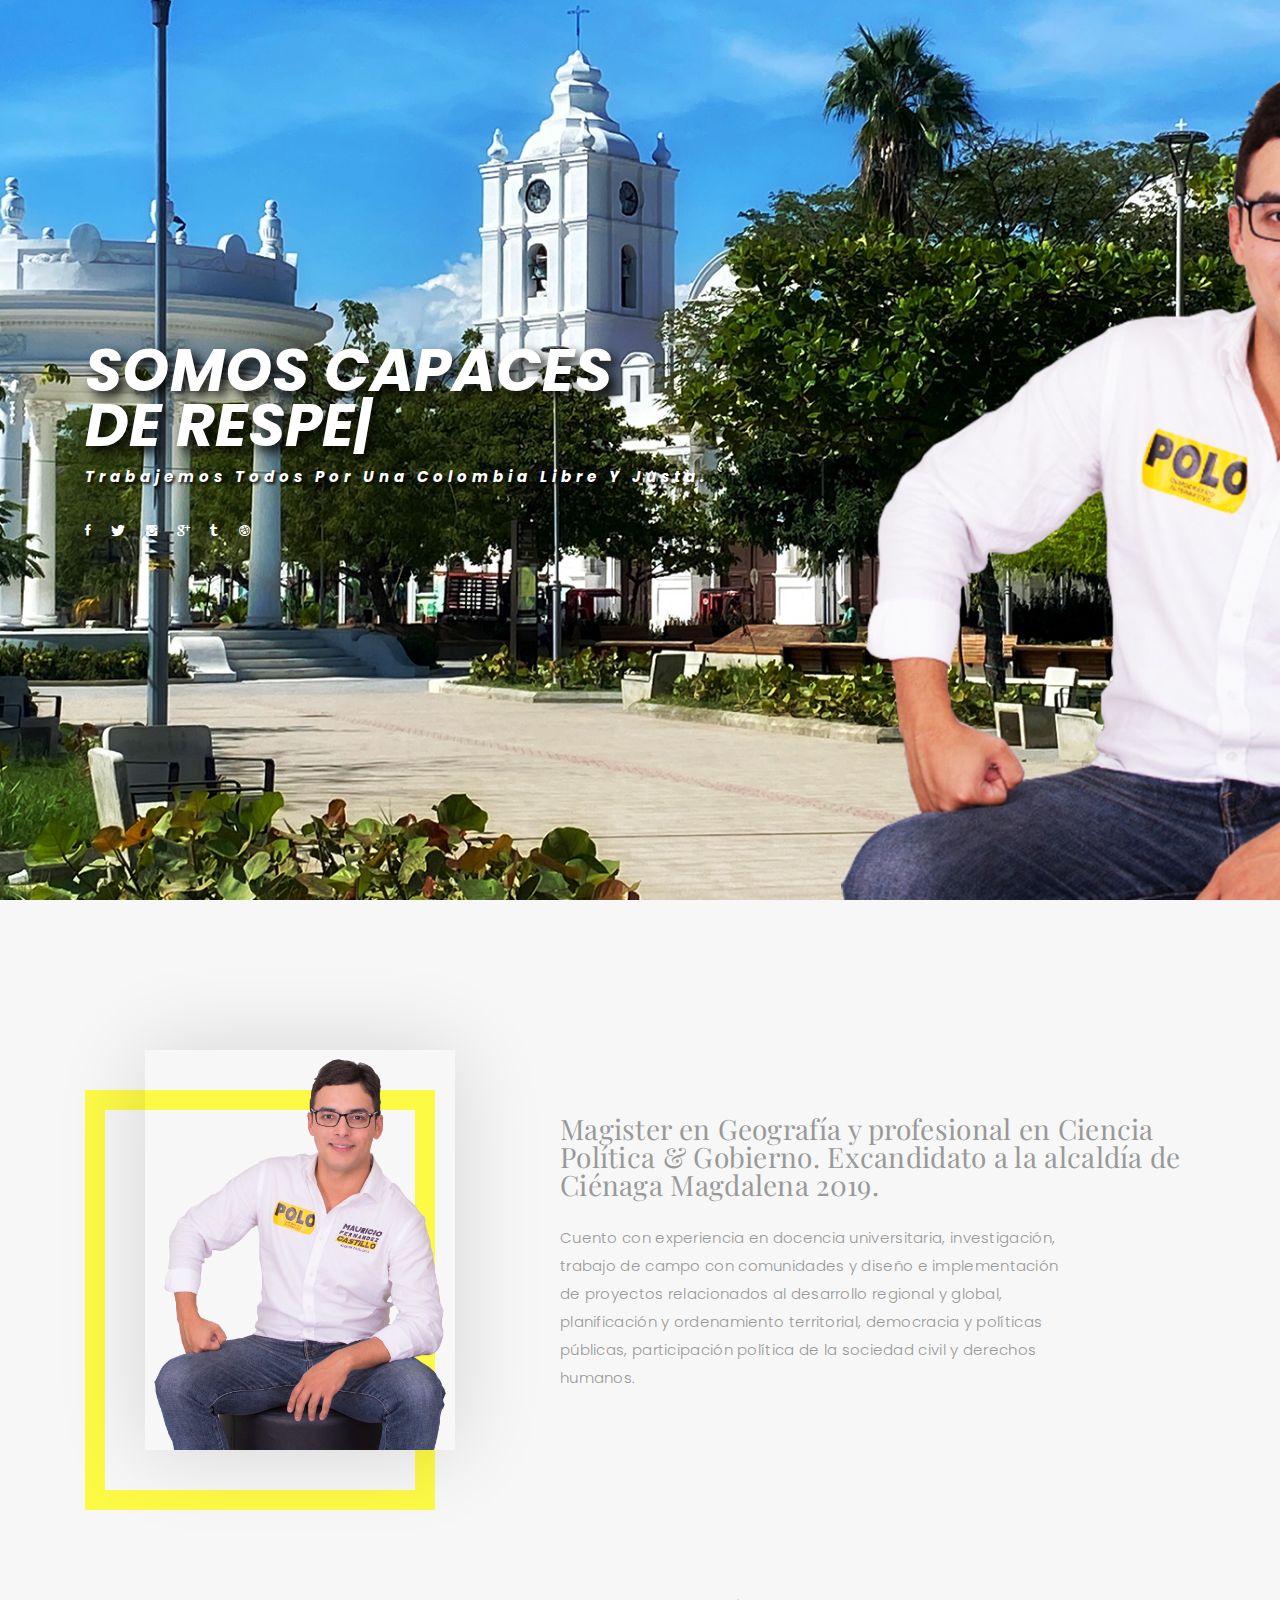
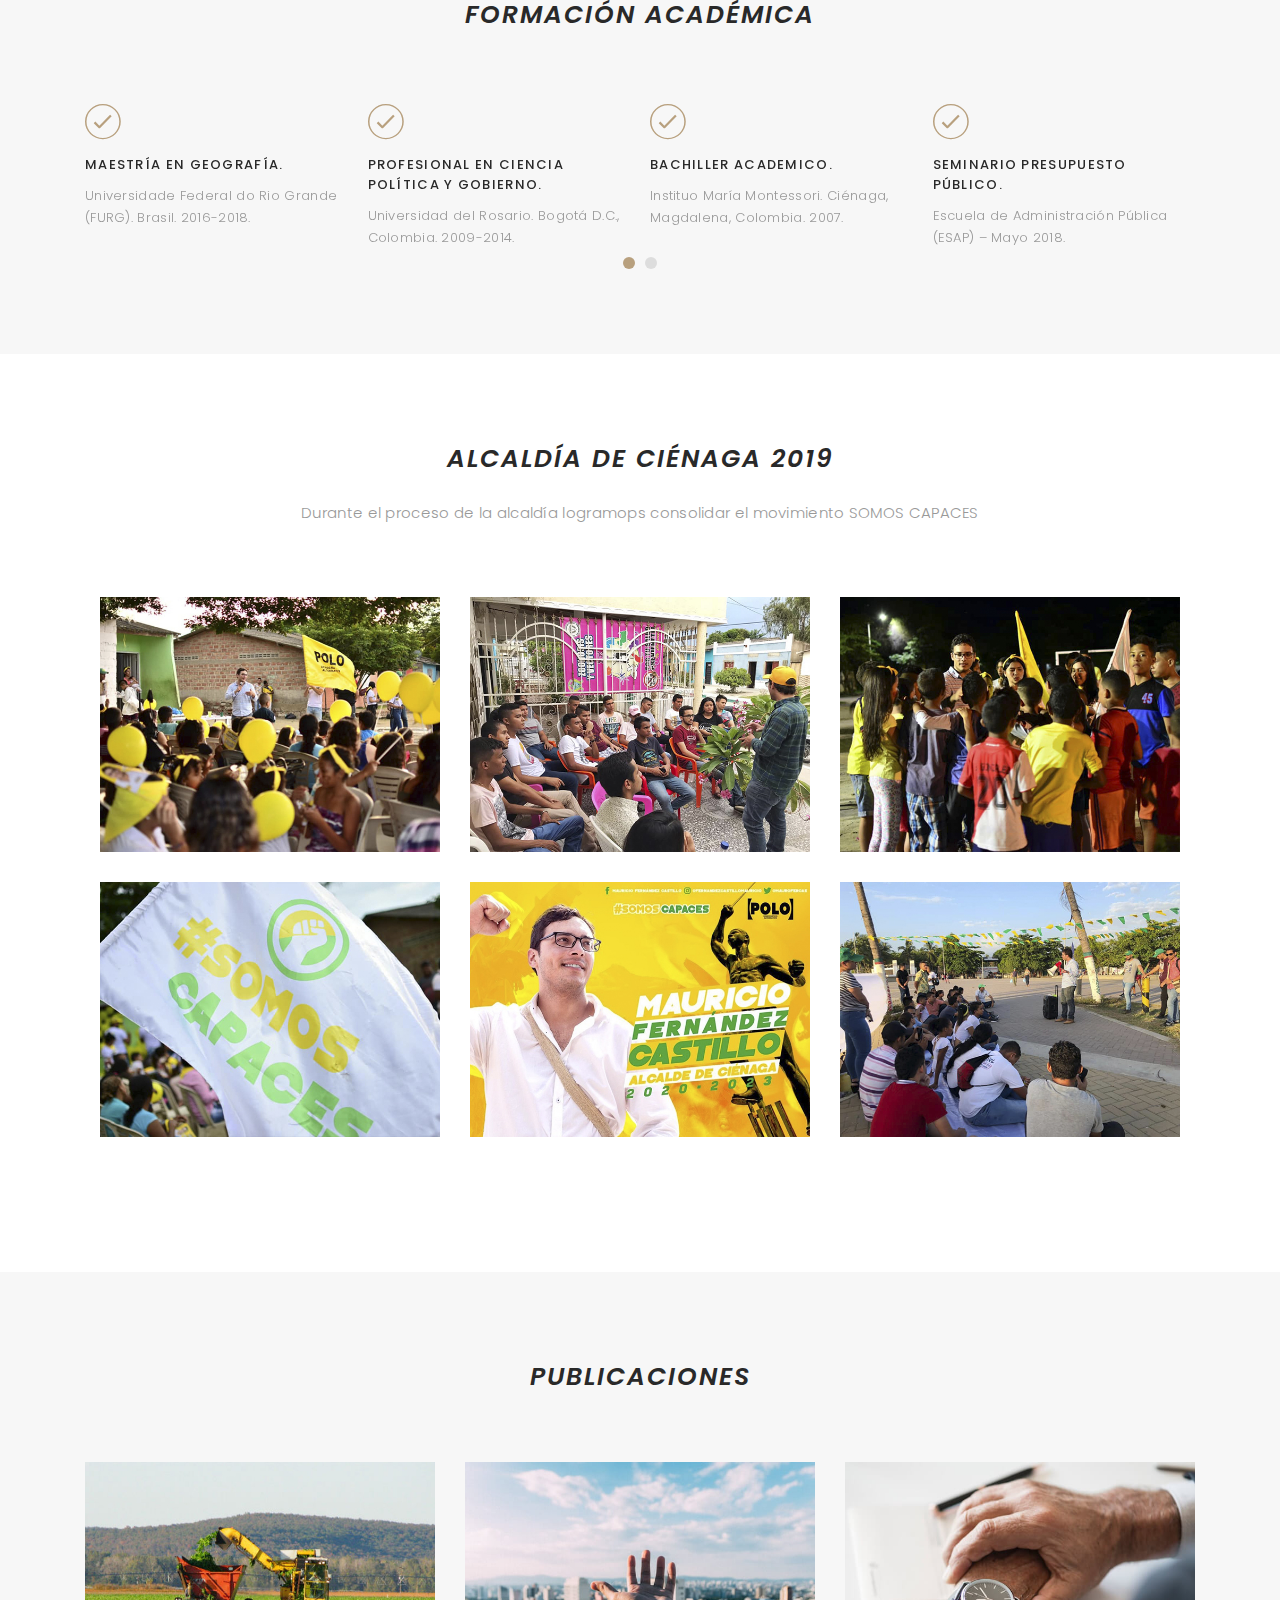
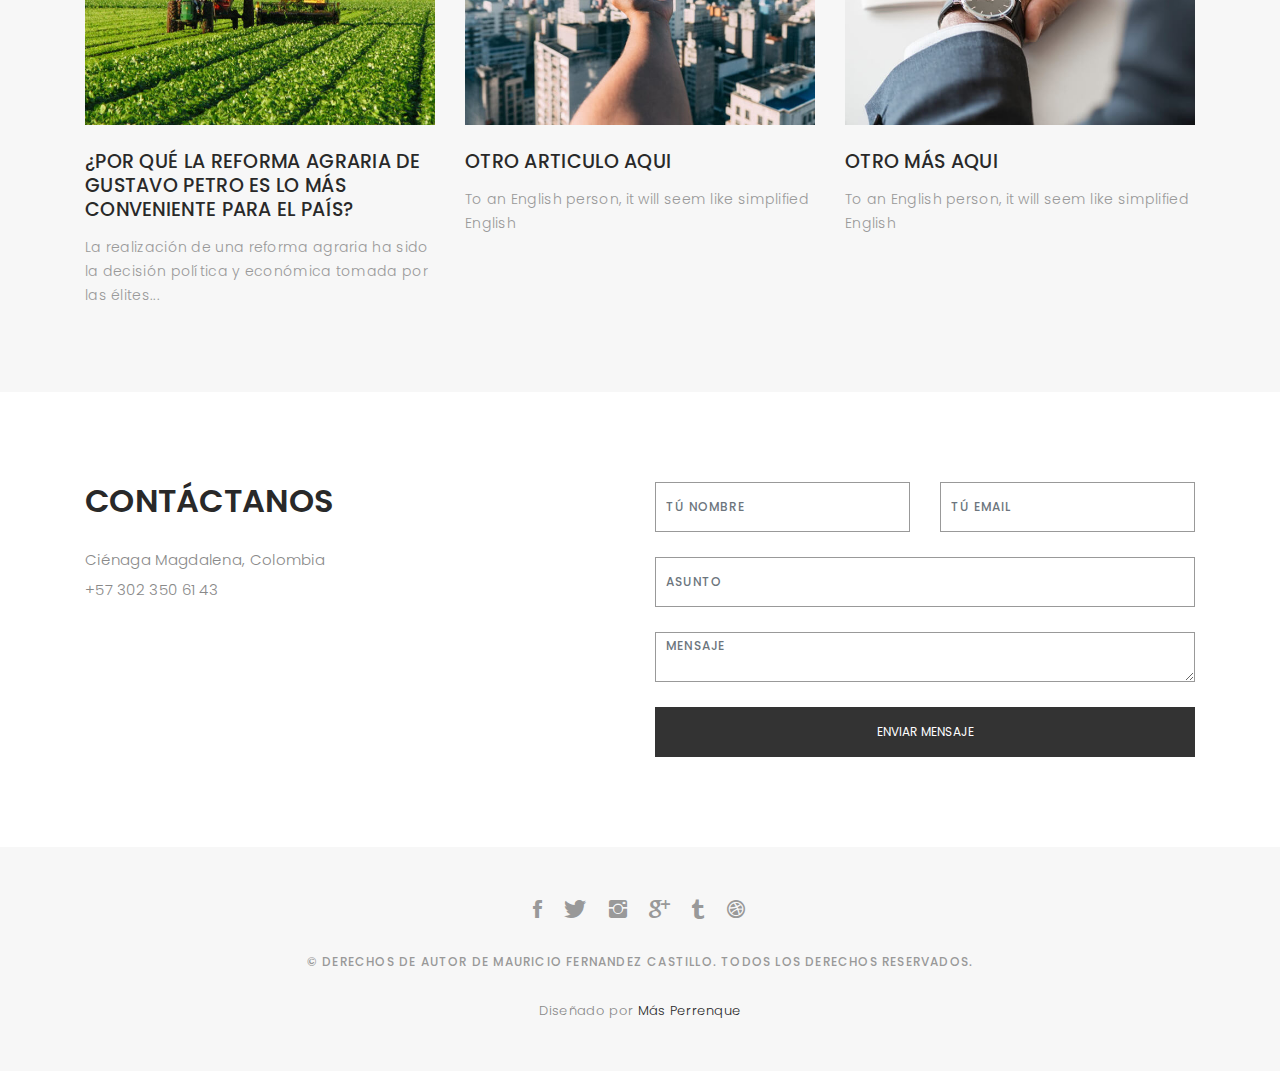
==== commit d43f7a56: "cuarto commit" ====
--- a/index.html
+++ b/index.html
@@ -336,10 +336,8 @@
               <h2 class="mb-30">CONTÁCTANOS</h2>
 
               <ul class="contact-details">
-                <li><span>23 Main, Street</span></li>
-                <li><span>Ciénaga, Magdalena, Colombia</span></li>
+                <li><span>Ciénaga Magdalena, Colombia</span></li>
                 <li><span>+57 302 350 61 43</span></li>
-                <li><span>info@mauriciofernandezcastillo.com</span></li>
               </ul>
 
             </div>
--- a/css/responsive.css
+++ b/css/responsive.css
@@ -46,7 +46,8 @@
   }
 
   .header-content h1 {
-    font-size: 30px;
+    font-size: 50px;
+    line-height: 50px;
   }
   /* About */
   .head-info .header-content .cmaster h1 {
@@ -119,8 +120,11 @@
     padding-top: 15px;
     display: block;
   }
+  #header{
+    background: repeat scroll left left / cover;
+  }
   .header-content h1 {
-    font-size: 45px;
+    font-size: 40px;
     line-height: 40px;
   }
   /* About */
@@ -194,6 +198,10 @@
     padding-top: 15px;
     display: block;
   }
+  .header-content h1 {
+    font-size: 40px;
+    line-height: 40px;
+  }
   /* About */
   .head-info .header-content h1 {
     font-size: 32px;
@@ -260,6 +268,17 @@
     padding-top: 10px;
     padding-bottom: 10px;
   }
+  .header-content h1 {
+    font-size: 35px;
+    line-height: 35px;
+  }
+
+  .header-content p {
+    font-size: 15px;
+    line-height: 15px;
+  }
+
+
   .responsive {
     float: right;
     padding-top: 15px;
@@ -330,6 +349,14 @@
     padding-top: 10px;
     padding-bottom: 10px;
   }
+  .header-content h1 {
+    font-size: 25px;
+    line-height: 25px;
+  }
+  .header-content p {
+    font-size: 10px;
+    line-height: 10px;
+  }
   .responsive {
     float: right;
     padding-top: 15px;
